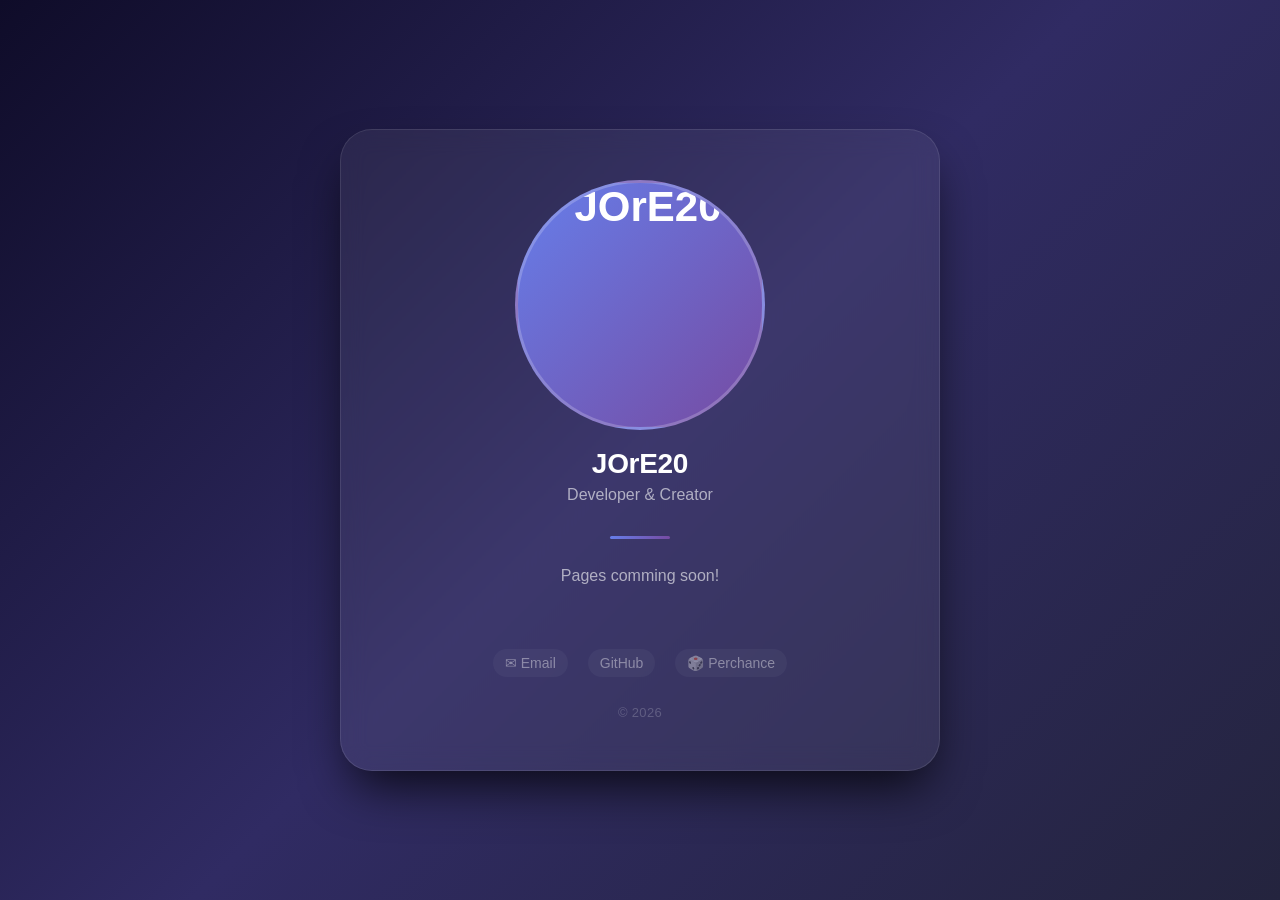
==== index.html @ 9fe31f1b "Add files via upload" ====
<!DOCTYPE html>
<html lang="en">
<head>
    <meta charset="UTF-8">
    <meta name="viewport" content="width=device-width, initial-scale=1.0">
    <title>JOrE20</title>
    <style>
        /* ---- RESET & BASE ---- */
        * {
            margin: 0;
            padding: 0;
            box-sizing: border-box;
        }

        body {
            font-family: -apple-system, BlinkMacSystemFont, "Segoe UI", Roboto, Helvetica, Arial, sans-serif;
            min-height: 100vh;
            display: flex;
            justify-content: center;
            align-items: center;
            background: linear-gradient(135deg, #0f0c29, #302b63, #24243e);
            padding: 20px;
        }

        /* ---- CARD CONTAINER ---- */
        .card {
            background: rgba(255, 255, 255, 0.06);
            backdrop-filter: blur(12px);
            -webkit-backdrop-filter: blur(12px);
            border-radius: 32px;
            padding: 50px 45px;
            max-width: 600px;
            width: 100%;
            border: 1px solid rgba(255, 255, 255, 0.1);
            box-shadow: 0 25px 50px -12px rgba(0, 0, 0, 0.8);
            text-align: center;
        }

        /* ---- PROFILE PICTURE ---- */
        .avatar {
            width: 250px;
            height: 250px;
            border-radius: 50%;
            background: linear-gradient(135deg, #667eea, #764ba2);
            margin: 0 auto 18px;
            display: flex;
            align-items: center;
            justify-content: center;
            font-size: 42px;
            color: white;
            font-weight: 600;
            border: 3px solid rgba(255, 255, 255, 0.2);
        }

        /* ---- HEADINGS ---- */
        h1 {
            color: #ffffff;
            font-size: 28px;
            font-weight: 700;
            margin-bottom: 6px;
            letter-spacing: -0.3px;
        }

        .subtitle {
            color: rgba(255, 255, 255, 0.6);
            font-size: 16px;
            margin-bottom: 32px;
            font-weight: 400;
        }

        /* ---- DIVIDER ---- */
        .divider {
            width: 60px;
            height: 3px;
            background: linear-gradient(90deg, #667eea, #764ba2);
            margin: 0 auto 28px;
            border-radius: 10px;
        }

        /* ---- LINKS SECTION (EDIT THIS PART) ---- */
        .links {
            display: flex;
            flex-direction: column;
            gap: 14px;
        }

        .link-item {
            display: flex;
            align-items: center;
            justify-content: center;
            gap: 12px;
            background: rgba(255, 255, 255, 0.07);
            color: #ffffff;
            text-decoration: none;
            padding: 16px 20px;
            border-radius: 16px;
            font-size: 17px;
            font-weight: 500;
            transition: all 0.25s ease;
            border: 1px solid rgba(255, 255, 255, 0.05);
        }

        .link-item:hover {
            background: rgba(255, 255, 255, 0.14);
            transform: translateY(-2px);
            border-color: rgba(255, 255, 255, 0.2);
            box-shadow: 0 8px 25px -8px rgba(0, 0, 0, 0.5);
        }

        /* ---- ICON EMOJI (optional) ---- */
        .link-icon {
            font-size: 22px;
            line-height: 1;
        }

        /* ---- SOCIAL ICON ROW (optional) ---- */
        .social-row {
            margin-top: 32px;
            display: flex;
            justify-content: center;
            gap: 20px;
            flex-wrap: wrap;
        }

        .social-link {
            color: rgba(255, 255, 255, 0.4);
            text-decoration: none;
            font-size: 14px;
            transition: color 0.2s;
            padding: 6px 12px;
            border-radius: 30px;
            background: rgba(255, 255, 255, 0.04);
        }

        .social-link:hover {
            color: #ffffff;
            background: rgba(255, 255, 255, 0.08);
        }

        /* ---- RESPONSIVE ---- */
        @media (max-width: 480px) {
            .card {
                padding: 32px 22px;
            }
            h1 {
                font-size: 24px;
            }
            .link-item {
                font-size: 15px;
                padding: 14px 16px;
            }
        }
    </style>
</head>
<body>

    <div class="card">

        <img src="https://github.com/JOrE20.png" alt="JOrE20" class="avatar">

        <h1>JOrE20</h1>
        <p class="subtitle">Developer &amp; Creator</p>

        <div class="divider"></div>
        <div class="links">

        <p class="subtitle">Pages comming soon!</p>
        </div>

        <div class="social-row">
            <a href="mailto:joresoftwares@gmail.com" class="social-link">✉ Email</a>
            <a href="https://github.com/JOrE20" class="social-link">GitHub</a>
            <a href="https://perchance.org/jore" class="social-link">🎲 Perchance</a>
        </div>

        <p style="color: rgba(255,255,255,0.2); font-size: 13px; margin-top: 28px; letter-spacing: 0.3px;">
            © 2026
        </p>

    </div>

</body>
</html>
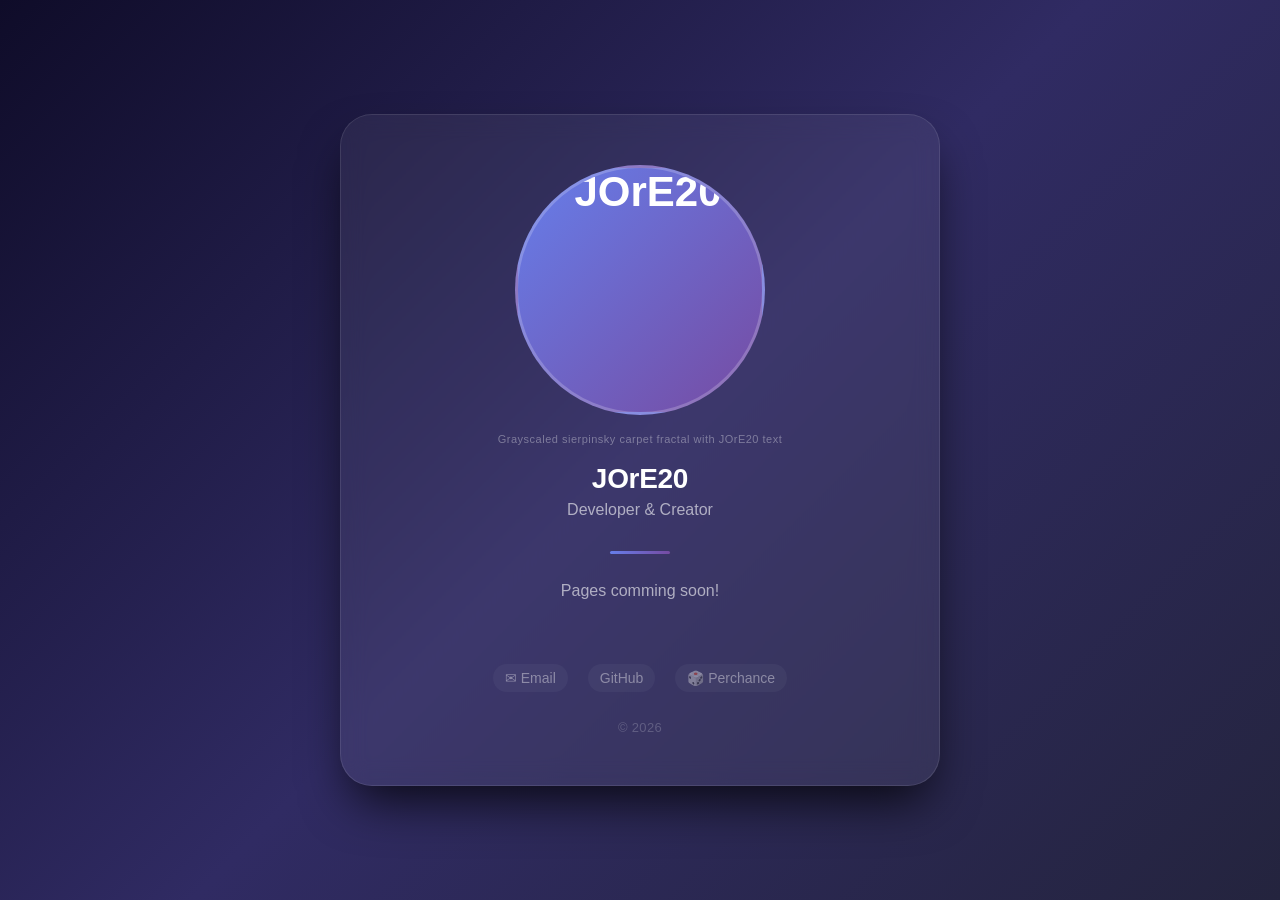
==== commit 718cfc67: "Update index.html" ====
--- a/index.html
+++ b/index.html
@@ -157,6 +157,7 @@
     <div class="card">
 
         <img src="https://github.com/JOrE20.png" alt="JOrE20" class="avatar">
+		<p style="color: rgba(255,255,255,0.35); font-size: 11px; margin-top: 4px; letter-spacing: 0.5px; font-weight: 300;">Grayscaled sierpinsky carpet fractal with JOrE20 text</p><br>
 
         <h1>JOrE20</h1>
         <p class="subtitle">Developer &amp; Creator</p>
@@ -180,4 +181,4 @@
     </div>
 
 </body>
-</html>+</html>
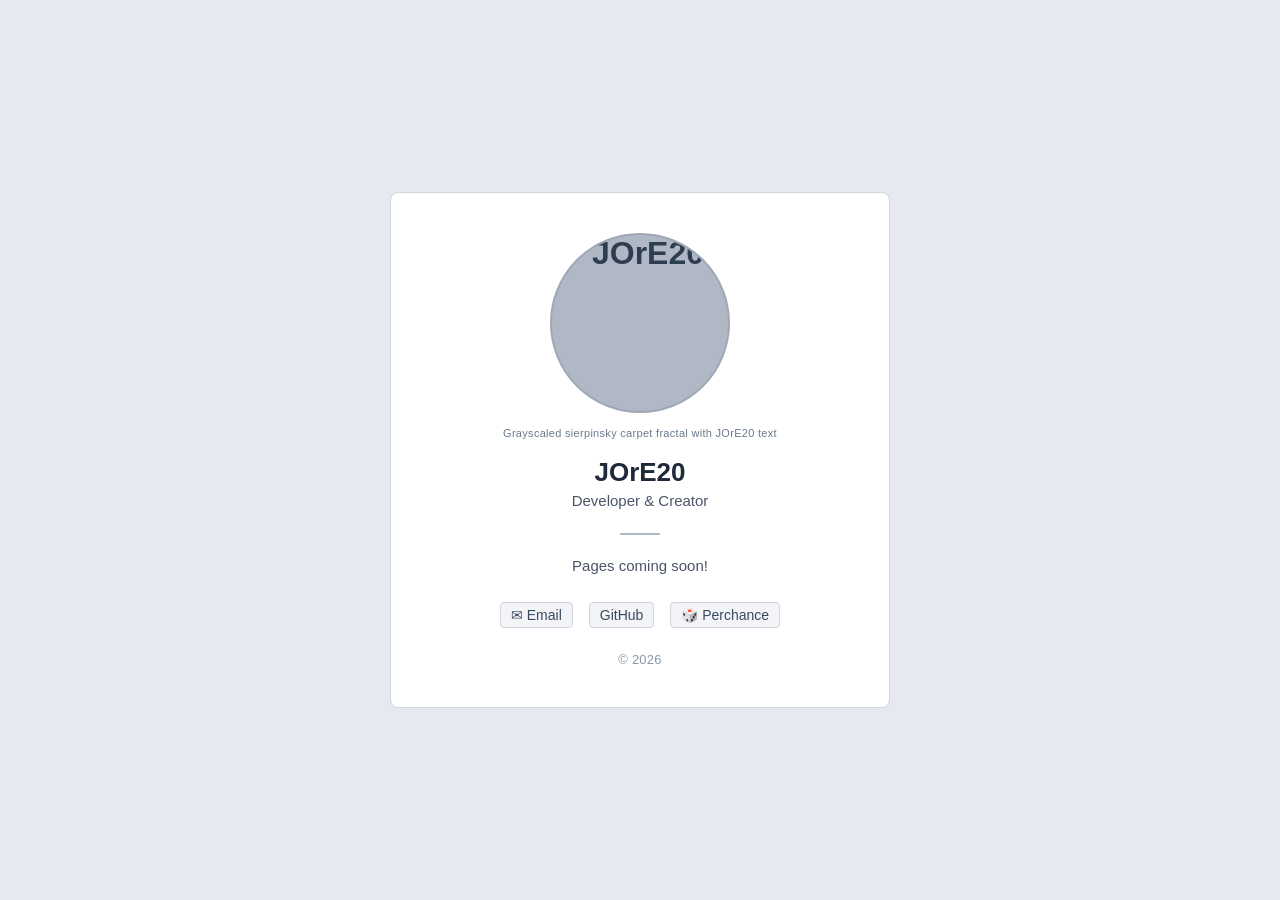
==== commit 49c3e859: "Less fancier style" ====
--- a/index.html
+++ b/index.html
@@ -1,184 +1,187 @@
 <!DOCTYPE html>
 <html lang="en">
 <head>
-    <meta charset="UTF-8">
-    <meta name="viewport" content="width=device-width, initial-scale=1.0">
-    <title>JOrE20</title>
-    <style>
-        /* ---- RESET & BASE ---- */
-        * {
-            margin: 0;
-            padding: 0;
-            box-sizing: border-box;
-        }
+  <meta charset="UTF-8" />
+  <meta name="viewport" content="width=device-width, initial-scale=1.0" />
+  <title>JOrE20</title>
+  <style>
+    /* ---- RESET & BASE ---- */
+    * {
+      margin: 0;
+      padding: 0;
+      box-sizing: border-box;
+    }
 
-        body {
-            font-family: -apple-system, BlinkMacSystemFont, "Segoe UI", Roboto, Helvetica, Arial, sans-serif;
-            min-height: 100vh;
-            display: flex;
-            justify-content: center;
-            align-items: center;
-            background: linear-gradient(135deg, #0f0c29, #302b63, #24243e);
-            padding: 20px;
-        }
+    body {
+      font-family: -apple-system, BlinkMacSystemFont, "Segoe UI", Roboto, Helvetica, Arial, sans-serif;
+      min-height: 100vh;
+      display: flex;
+      justify-content: center;
+      align-items: center;
+      background: #e6e9f0;
+      padding: 20px;
+    }
 
-        /* ---- CARD CONTAINER ---- */
-        .card {
-            background: rgba(255, 255, 255, 0.06);
-            backdrop-filter: blur(12px);
-            -webkit-backdrop-filter: blur(12px);
-            border-radius: 32px;
-            padding: 50px 45px;
-            max-width: 600px;
-            width: 100%;
-            border: 1px solid rgba(255, 255, 255, 0.1);
-            box-shadow: 0 25px 50px -12px rgba(0, 0, 0, 0.8);
-            text-align: center;
-        }
+    /* ---- CARD CONTAINER ---- */
+    .card {
+      background: #ffffff;
+      border-radius: 8px;
+      padding: 40px 35px;
+      max-width: 500px;
+      width: 100%;
+      border: 1px solid #d0d4dc;
+      text-align: center;
+    }
 
-        /* ---- PROFILE PICTURE ---- */
-        .avatar {
-            width: 250px;
-            height: 250px;
-            border-radius: 50%;
-            background: linear-gradient(135deg, #667eea, #764ba2);
-            margin: 0 auto 18px;
-            display: flex;
-            align-items: center;
-            justify-content: center;
-            font-size: 42px;
-            color: white;
-            font-weight: 600;
-            border: 3px solid rgba(255, 255, 255, 0.2);
-        }
+    /* ---- PROFILE PICTURE ---- */
+    .avatar {
+      width: 180px;
+      height: 180px;
+      border-radius: 50%;
+      background: #b0b8c5;
+      margin: 0 auto 14px;
+      display: flex;
+      align-items: center;
+      justify-content: center;
+      font-size: 32px;
+      color: #2c3e50;
+      font-weight: 600;
+      border: 2px solid #a0a8b5;
+    }
 
-        /* ---- HEADINGS ---- */
-        h1 {
-            color: #ffffff;
-            font-size: 28px;
-            font-weight: 700;
-            margin-bottom: 6px;
-            letter-spacing: -0.3px;
-        }
+    /* ---- HEADINGS ---- */
+    h1 {
+      color: #1e2a3a;
+      font-size: 26px;
+      font-weight: 600;
+      margin-bottom: 4px;
+      letter-spacing: 0;
+    }
 
-        .subtitle {
-            color: rgba(255, 255, 255, 0.6);
-            font-size: 16px;
-            margin-bottom: 32px;
-            font-weight: 400;
-        }
+    .subtitle {
+      color: #4a5568;
+      font-size: 15px;
+      margin-bottom: 24px;
+      font-weight: 400;
+    }
 
-        /* ---- DIVIDER ---- */
-        .divider {
-            width: 60px;
-            height: 3px;
-            background: linear-gradient(90deg, #667eea, #764ba2);
-            margin: 0 auto 28px;
-            border-radius: 10px;
-        }
+    /* ---- DIVIDER ---- */
+    .divider {
+      width: 40px;
+      height: 2px;
+      background: #b0b8c5;
+      margin: 0 auto 22px;
+      border-radius: 2px;
+    }
 
-        /* ---- LINKS SECTION (EDIT THIS PART) ---- */
-        .links {
-            display: flex;
-            flex-direction: column;
-            gap: 14px;
-        }
+    /* ---- LINKS SECTION ---- */
+    .links {
+      display: flex;
+      flex-direction: column;
+      gap: 10px;
+    }
 
-        .link-item {
-            display: flex;
-            align-items: center;
-            justify-content: center;
-            gap: 12px;
-            background: rgba(255, 255, 255, 0.07);
-            color: #ffffff;
-            text-decoration: none;
-            padding: 16px 20px;
-            border-radius: 16px;
-            font-size: 17px;
-            font-weight: 500;
-            transition: all 0.25s ease;
-            border: 1px solid rgba(255, 255, 255, 0.05);
-        }
+    .link-item {
+      display: flex;
+      align-items: center;
+      justify-content: center;
+      gap: 10px;
+      background: #f2f4f8;
+      color: #1e2a3a;
+      text-decoration: none;
+      padding: 14px 18px;
+      border-radius: 6px;
+      font-size: 16px;
+      font-weight: 500;
+      border: 1px solid #d0d4dc;
+      transition: none;
+    }
 
-        .link-item:hover {
-            background: rgba(255, 255, 255, 0.14);
-            transform: translateY(-2px);
-            border-color: rgba(255, 255, 255, 0.2);
-            box-shadow: 0 8px 25px -8px rgba(0, 0, 0, 0.5);
-        }
+    .link-item:hover {
+      background: #e8ebf0;
+      border-color: #b0b8c5;
+    }
 
-        /* ---- ICON EMOJI (optional) ---- */
-        .link-icon {
-            font-size: 22px;
-            line-height: 1;
-        }
+    /* ---- ICON EMOJI ---- */
+    .link-icon {
+      font-size: 20px;
+      line-height: 1;
+    }
 
-        /* ---- SOCIAL ICON ROW (optional) ---- */
-        .social-row {
-            margin-top: 32px;
-            display: flex;
-            justify-content: center;
-            gap: 20px;
-            flex-wrap: wrap;
-        }
+    /* ---- SOCIAL ROW ---- */
+    .social-row {
+      margin-top: 28px;
+      display: flex;
+      justify-content: center;
+      gap: 16px;
+      flex-wrap: wrap;
+    }
 
-        .social-link {
-            color: rgba(255, 255, 255, 0.4);
-            text-decoration: none;
-            font-size: 14px;
-            transition: color 0.2s;
-            padding: 6px 12px;
-            border-radius: 30px;
-            background: rgba(255, 255, 255, 0.04);
-        }
+    .social-link {
+      color: #3a4a5e;
+      text-decoration: none;
+      font-size: 14px;
+      padding: 4px 10px;
+      border-radius: 4px;
+      background: #f2f4f8;
+      border: 1px solid #d0d4dc;
+    }
 
-        .social-link:hover {
-            color: #ffffff;
-            background: rgba(255, 255, 255, 0.08);
-        }
+    .social-link:hover {
+      background: #e8ebf0;
+      color: #1e2a3a;
+    }
 
-        /* ---- RESPONSIVE ---- */
-        @media (max-width: 480px) {
-            .card {
-                padding: 32px 22px;
-            }
-            h1 {
-                font-size: 24px;
-            }
-            .link-item {
-                font-size: 15px;
-                padding: 14px 16px;
-            }
-        }
-    </style>
+    /* ---- RESPONSIVE ---- */
+    @media (max-width: 480px) {
+      .card {
+        padding: 28px 18px;
+      }
+      h1 {
+        font-size: 22px;
+      }
+      .link-item {
+        font-size: 15px;
+        padding: 12px 14px;
+      }
+      .avatar {
+        width: 140px;
+        height: 140px;
+        font-size: 26px;
+      }
+    }
+  </style>
 </head>
 <body>
 
-    <div class="card">
+  <div class="card">
 
-        <img src="https://github.com/JOrE20.png" alt="JOrE20" class="avatar">
-		<p style="color: rgba(255,255,255,0.35); font-size: 11px; margin-top: 4px; letter-spacing: 0.5px; font-weight: 300;">Grayscaled sierpinsky carpet fractal with JOrE20 text</p><br>
+    <img src="https://github.com/JOrE20.png" alt="JOrE20" class="avatar" />
+    <p style="color: #6b7a8d; font-size: 11px; margin-top: 4px; letter-spacing: 0.3px; font-weight: 300;">
+      Grayscaled sierpinsky carpet fractal with JOrE20 text
+    </p>
+    <br />
 
-        <h1>JOrE20</h1>
-        <p class="subtitle">Developer &amp; Creator</p>
+    <h1>JOrE20</h1>
+    <p class="subtitle">Developer &amp; Creator</p>
 
-        <div class="divider"></div>
-        <div class="links">
+    <div class="divider"></div>
 
-        <p class="subtitle">Pages comming soon!</p>
-        </div>
+    <div class="links">
+      <p class="subtitle" style="margin-bottom: 0;">Pages coming soon!</p>
+    </div>
 
-        <div class="social-row">
-            <a href="mailto:joresoftwares@gmail.com" class="social-link">✉ Email</a>
-            <a href="https://github.com/JOrE20" class="social-link">GitHub</a>
-            <a href="https://perchance.org/jore" class="social-link">🎲 Perchance</a>
-        </div>
+    <div class="social-row">
+      <a href="mailto:joresoftwares@gmail.com" class="social-link">✉ Email</a>
+      <a href="https://github.com/JOrE20" class="social-link">GitHub</a>
+      <a href="https://perchance.org/jore" class="social-link">🎲 Perchance</a>
+    </div>
 
-        <p style="color: rgba(255,255,255,0.2); font-size: 13px; margin-top: 28px; letter-spacing: 0.3px;">
-            © 2026
-        </p>
+    <p style="color: #8a9aa8; font-size: 13px; margin-top: 24px; letter-spacing: 0.2px;">
+      © 2026
+    </p>
 
-    </div>
+  </div>
 
 </body>
 </html>
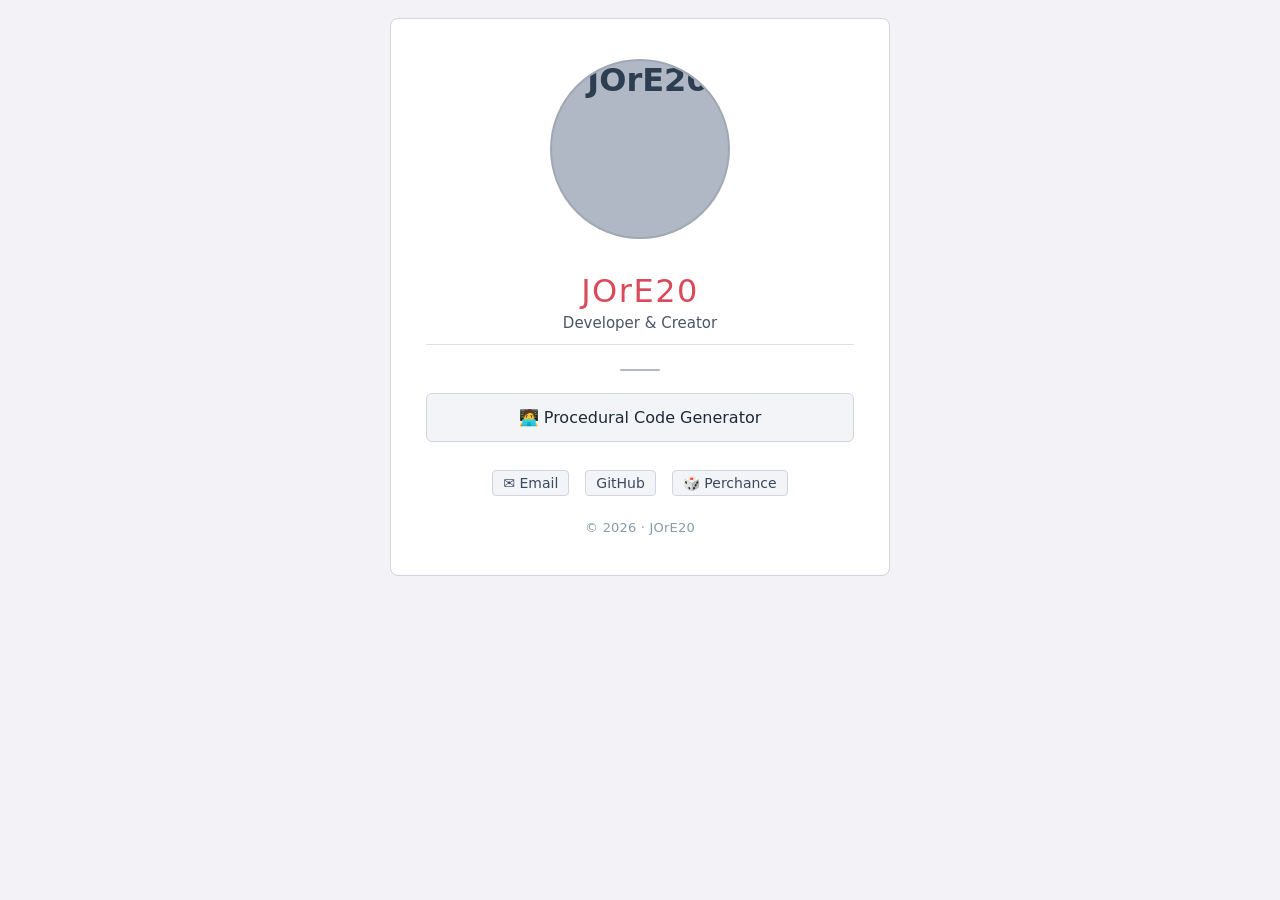
==== commit a8af8f5d: "Add files via upload" ====
--- a/index.html
+++ b/index.html
@@ -4,24 +4,8 @@
   <meta charset="UTF-8" />
   <meta name="viewport" content="width=device-width, initial-scale=1.0" />
   <title>JOrE20</title>
+  <link rel="stylesheet" href="style.css">
   <style>
-    /* ---- RESET & BASE ---- */
-    * {
-      margin: 0;
-      padding: 0;
-      box-sizing: border-box;
-    }
-
-    body {
-      font-family: -apple-system, BlinkMacSystemFont, "Segoe UI", Roboto, Helvetica, Arial, sans-serif;
-      min-height: 100vh;
-      display: flex;
-      justify-content: center;
-      align-items: center;
-      background: #e6e9f0;
-      padding: 20px;
-    }
-
     /* ---- CARD CONTAINER ---- */
     .card {
       background: #ffffff;
@@ -47,15 +31,6 @@
       color: #2c3e50;
       font-weight: 600;
       border: 2px solid #a0a8b5;
-    }
-
-    /* ---- HEADINGS ---- */
-    h1 {
-      color: #1e2a3a;
-      font-size: 26px;
-      font-weight: 600;
-      margin-bottom: 4px;
-      letter-spacing: 0;
     }
 
     .subtitle {
@@ -157,9 +132,6 @@
   <div class="card">
 
     <img src="https://github.com/JOrE20.png" alt="JOrE20" class="avatar" />
-    <p style="color: #6b7a8d; font-size: 11px; margin-top: 4px; letter-spacing: 0.3px; font-weight: 300;">
-      Grayscaled sierpinsky carpet fractal with JOrE20 text
-    </p>
     <br />
 
     <h1>JOrE20</h1>
@@ -168,7 +140,7 @@
     <div class="divider"></div>
 
     <div class="links">
-      <p class="subtitle" style="margin-bottom: 0;">Pages coming soon!</p>
+      <a href="pcg/generator.html" class="link-item">🧑‍💻 Procedural Code Generator</a>
     </div>
 
     <div class="social-row">
@@ -177,11 +149,15 @@
       <a href="https://perchance.org/jore" class="social-link">🎲 Perchance</a>
     </div>
 
-    <p style="color: #8a9aa8; font-size: 13px; margin-top: 24px; letter-spacing: 0.2px;">
-      © 2026
+    <p style="color: #8a9aa8; font-size: 13px; margin-top: 24px; letter-spacing: 0.2px;" id=copyright>
+      © ???? · JOrE20
     </p>
 
   </div>
-
 </body>
-</html>
+<script>
+    let updateCopyright = () => document.getElementById("copyright").textContent = `© ${new Date().getFullYear()} · JOrE20`;
+    updateCopyright();
+    setInterval(updateCopyright, 1000);
+</script>
+</html>
--- a/style.css
+++ b/style.css
@@ -0,0 +1,310 @@
+* { box-sizing: border-box; margin: 0; padding: 0; }
+body {
+    font-family: 'Segoe UI', Roboto, system-ui, -apple-system, sans-serif;
+    background: #f2f2f7;
+    color: #1c1c2e;
+    padding: 18px;
+    min-height: 100vh;
+    display: flex;
+    flex-direction: column;
+    align-items: center;
+}
+.container {
+    max-width: 1260px;
+    width: 100%;
+    background: #ffffff;
+    border-radius: 20px;
+    padding: 28px 30px 34px;
+    box-shadow: 0 8px 30px rgba(0,0,0,0.08);
+    transition: 0.2s;
+}
+h1 {
+    color: #d94a5a;
+    font-weight: 400;
+    letter-spacing: 1.5px;
+    font-size: 2rem;
+    margin-bottom: 4px;
+}
+.subtitle {
+    color: #6a6a82;
+    margin-bottom: 28px;
+    font-size: 0.9rem;
+    border-bottom: 1px solid #e0e0ec;
+    padding-bottom: 12px;
+}
+.controls {
+    display: flex;
+    flex-wrap: wrap;
+    gap: 16px 22px;
+    margin-bottom: 26px;
+    padding: 18px 22px;
+    background: #f7f7fc;
+    border-radius: 16px;
+    align-items: flex-end;
+    border: 1px solid #e4e4f0;
+}
+.control-group {
+    display: flex;
+    flex-direction: column;
+    gap: 4px;
+    flex: 1 1 120px;
+    min-width: 110px;
+}
+.control-group label {
+    font-size: 0.7rem;
+    font-weight: 600;
+    color: #6a6a82;
+    text-transform: uppercase;
+    letter-spacing: 0.6px;
+}
+.control-group input {
+    padding: 8px 12px;
+    border: 1px solid #d0d0e0;
+    border-radius: 10px;
+    background: #ffffff;
+    color: #1c1c2e;
+    font-size: 0.9rem;
+    width: 100%;
+    transition: 0.15s;
+}
+.control-group input:focus {
+    outline: 2px solid #d94a5a;
+    border-color: transparent;
+    background: #fafaff;
+}
+.control-group input[type="number"] {
+    -moz-appearance: textfield;
+}
+.control-group input[type="number"]::-webkit-inner-spin-button {
+    -webkit-appearance: none;
+}
+.control-group input[type="checkbox"] {
+    width: 20px;
+    height: 20px;
+    cursor: pointer;
+    accent-color: #d94a5a;
+    border-radius: 6px;
+}
+.control-group .checkbox-wrapper {
+    display: flex;
+    align-items: center;
+    gap: 10px;
+    padding-top: 4px;
+}
+.control-group .checkbox-wrapper span {
+    font-size: 0.9rem;
+    color: #2c2c44;
+}
+.btn {
+    padding: 9px 22px;
+    background: #d94a5a;
+    color: #fff;
+    border: none;
+    border-radius: 40px;
+    font-size: 0.85rem;
+    font-weight: 600;
+    cursor: pointer;
+    transition: 0.15s;
+    height: 42px;
+    white-space: nowrap;
+    letter-spacing: 0.3px;
+    box-shadow: 0 2px 8px rgba(217,74,90,0.2);
+}
+.btn:hover { background: #c23d4d; transform: scale(0.97); box-shadow: 0 4px 14px rgba(217,74,90,0.3); }
+.btn:active { transform: scale(0.95); }
+.btn-success { background: #27ae60; box-shadow: 0 2px 8px rgba(39,174,96,0.2); }
+.btn-success:hover { background: #1e8449; }
+.btn-info { background: #2980b9; box-shadow: 0 2px 8px rgba(41,128,185,0.2); }
+.btn-info:hover { background: #1f618d; }
+.btn-warning { background: #d68910; box-shadow: 0 2px 8px rgba(214,137,16,0.2); }
+.btn-warning:hover { background: #b9770e; }
+.btn-purple { background: #7d3c98; box-shadow: 0 2px 8px rgba(125,60,152,0.2); }
+.btn-purple:hover { background: #6c3483; }
+.btn-outline {
+    background: transparent;
+    border: 1px solid #c0c0d8;
+    box-shadow: none;
+    color: #4a4a6a;
+}
+.btn-outline:hover { background: #eaeaef; border-color: #8a8aaa; color: #1c1c2e; }
+.btn-group { display: flex; gap: 10px; flex-wrap: wrap; align-items: center; }
+.output-section { display: flex; flex-direction: column; gap: 12px; }
+.output-header {
+    display: flex;
+    justify-content: space-between;
+    align-items: center;
+    color: #6a6a82;
+    font-size: 0.85rem;
+    padding: 4px 0;
+    flex-wrap: wrap;
+    gap: 8px;
+}
+.output-header .count { color: #d94a5a; font-weight: 600; }
+.output-container {
+    background: #f7f7fc;
+    border-radius: 16px;
+    padding: 18px 22px;
+    overflow: auto;
+    max-height: 520px;
+    border: 1px solid #e4e4f0;
+    position: relative;
+}
+.output-container pre {
+    font-family: 'JetBrains Mono', 'Fira Code', 'Consolas', monospace;
+    font-size: 0.8rem;
+    line-height: 1.7;
+    color: #1c1c2e;
+    white-space: pre-wrap;
+    word-break: break-word;
+}
+.copy-btn {
+    position: absolute;
+    top: 12px;
+    right: 14px;
+    background: #eaeaf0;
+    border: none;
+    color: #4a4a6a;
+    padding: 4px 14px;
+    border-radius: 30px;
+    cursor: pointer;
+    font-size: 0.7rem;
+    transition: 0.15s;
+    font-weight: 500;
+    letter-spacing: 0.3px;
+}
+.copy-btn:hover { background: #d0d0e0; color: #1c1c2e; }
+.error {
+    color: #d94a5a;
+    background: #fde8ec;
+    padding: 10px 18px;
+    border-radius: 12px;
+    border-left: 4px solid #d94a5a;
+    margin-top: 8px;
+    font-size: 0.9rem;
+}
+.success {
+    color: #1e8449;
+    background: #e3f5ea;
+    padding: 10px 18px;
+    border-radius: 12px;
+    border-left: 4px solid #27ae60;
+    margin-top: 8px;
+    font-size: 0.9rem;
+}
+.stats {
+    display: flex;
+    gap: 28px;
+    flex-wrap: wrap;
+    padding: 8px 0 4px;
+    color: #6a6a82;
+    font-size: 0.8rem;
+}
+.stats span { color: #1c1c2e; font-weight: 500; }
+.param-row {
+    display: flex;
+    gap: 14px;
+    width: 100%;
+    flex-wrap: wrap;
+}
+.param-row .control-group { flex: 1 1 90px; min-width: 80px; }
+.action-row {
+    display: flex;
+    flex-wrap: wrap;
+    gap: 12px;
+    padding: 8px 0 2px;
+    align-items: center;
+}
+.separator-input {
+    flex: 0 0 180px;
+    min-width: 100px;
+}
+.separator-input input {
+    padding: 8px 14px;
+    border: 1px solid #d0d0e0;
+    border-radius: 40px;
+    background: #ffffff;
+    color: #1c1c2e;
+    font-size: 0.9rem;
+    width: 100%;
+}
+.strings-card {
+    background: #f7f7fc;
+    border: 1px solid #e4e4f0;
+    border-radius: 16px;
+    padding: 14px 20px;
+    margin-top: 12px;
+    max-height: 200px;
+    overflow-y: auto;
+}
+.strings-card h4 {
+    color: #d94a5a;
+    margin-bottom: 8px;
+    font-weight: 400;
+    letter-spacing: 0.5px;
+    font-size: 0.9rem;
+}
+.strings-card ul {
+    list-style: none;
+    padding: 0;
+    margin: 0;
+}
+.strings-card li {
+    padding: 3px 0;
+    color: #2c2c44;
+    font-family: 'JetBrains Mono', monospace;
+    font-size: 0.8rem;
+    border-bottom: 1px solid #e8e8f0;
+    display: flex;
+    gap: 12px;
+}
+.strings-card li:last-child { border-bottom: none; }
+.strings-card .string-index {
+    color: #d94a5a;
+    font-weight: 600;
+    min-width: 32px;
+}
+.strings-card .string-value { color: #b8860b; word-break: break-all; }
+.toggle-strings-btn {
+    background: #eaeaf0;
+    border: none;
+    color: #4a4a6a;
+    padding: 4px 16px;
+    border-radius: 30px;
+    cursor: pointer;
+    font-size: 0.7rem;
+    transition: 0.1s;
+}
+.toggle-strings-btn:hover { background: #d0d0e0; color: #1c1c2e; }
+.results-grid {
+    display: grid;
+    grid-template-columns: repeat(auto-fill, minmax(260px, 1fr));
+    gap: 10px;
+    margin-top: 12px;
+    max-height: 280px;
+    overflow-y: auto;
+}
+.result-item {
+    background: #f7f7fc;
+    border: 1px solid #e4e4f0;
+    border-radius: 14px;
+    padding: 12px 16px;
+    font-family: 'JetBrains Mono', monospace;
+    font-size: 0.75rem;
+    line-height: 1.6;
+}
+.result-item .fn-name { color: #7d3c98; font-weight: 600; }
+.result-item .fn-result { color: #1a6e3a; word-break: break-all; }
+.result-item .fn-time { color: #6a6a82; font-size: 0.7rem; }
+.result-item.success { border-left: 4px solid #27ae60; }
+.result-item.error { border-left: 4px solid #d94a5a; }
+.result-item .fn-error { color: #d94a5a; word-break: break-all; }
+@media (max-width: 640px) {
+    .container { padding: 16px; }
+    .controls { flex-direction: column; gap: 12px; padding: 16px; }
+    .control-group { min-width: 100%; }
+    .btn { width: 100%; justify-content: center; }
+    .param-row { flex-direction: column; }
+    .action-row { flex-direction: column; align-items: stretch; }
+    .separator-input { flex: 1; width: 100%; }
+    .results-grid { grid-template-columns: 1fr; }
+}
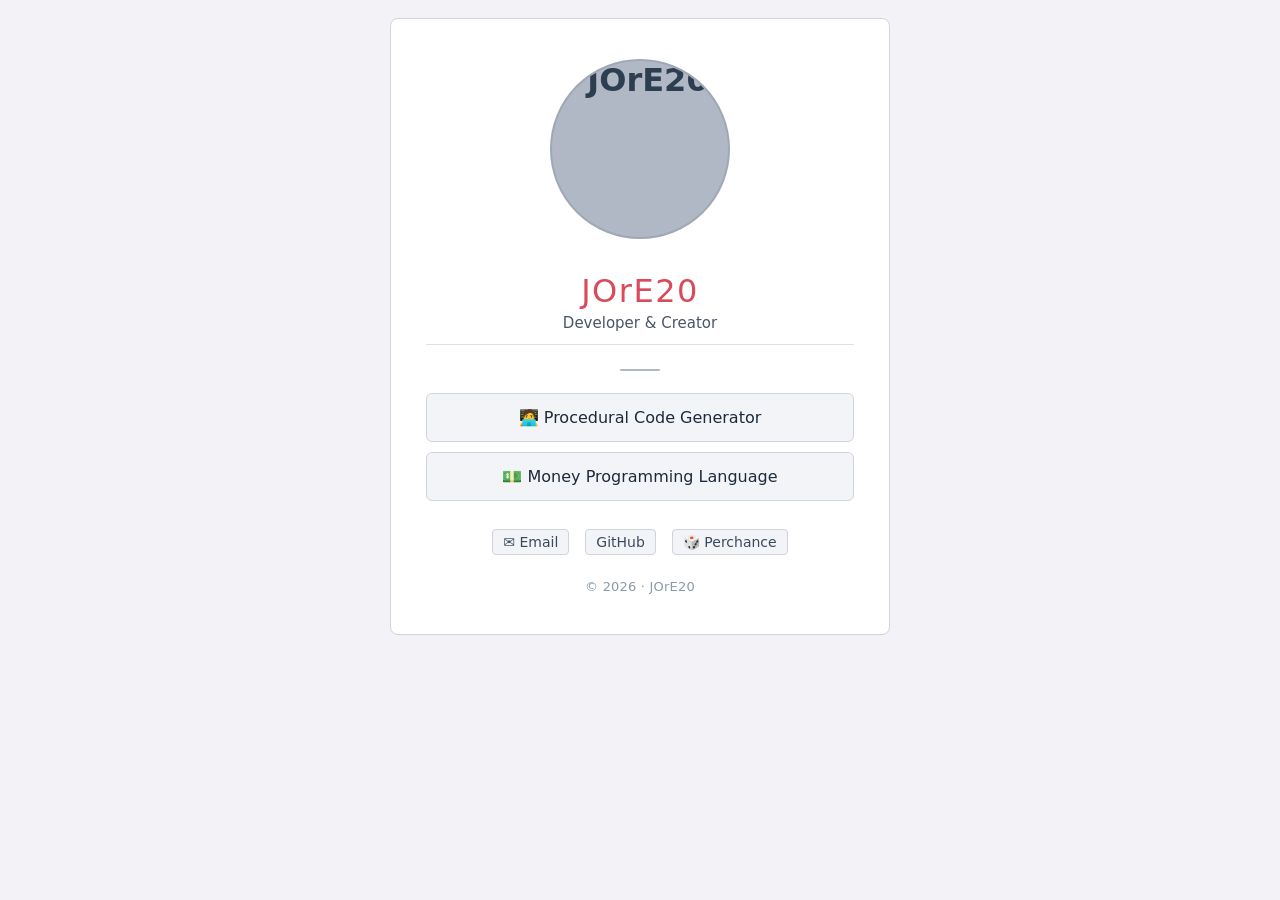
==== commit 3266896f: "Update index.html" ====
--- a/index.html
+++ b/index.html
@@ -6,6 +6,11 @@
   <title>JOrE20</title>
   <link rel="stylesheet" href="style.css">
   <style>
+    /* ---- CENTER ITEMS ---- */
+    body {
+	  align-items: center !important;
+	}
+	
     /* ---- CARD CONTAINER ---- */
     .card {
       background: #ffffff;
@@ -141,6 +146,7 @@
 
     <div class="links">
       <a href="pcg/generator.html" class="link-item">🧑‍💻 Procedural Code Generator</a>
+	  <a href="mpl/mpl.html" class="link-item">💵 Money Programming Language</a>
     </div>
 
     <div class="social-row">
@@ -160,4 +166,4 @@
     updateCopyright();
     setInterval(updateCopyright, 1000);
 </script>
-</html>+</html>
